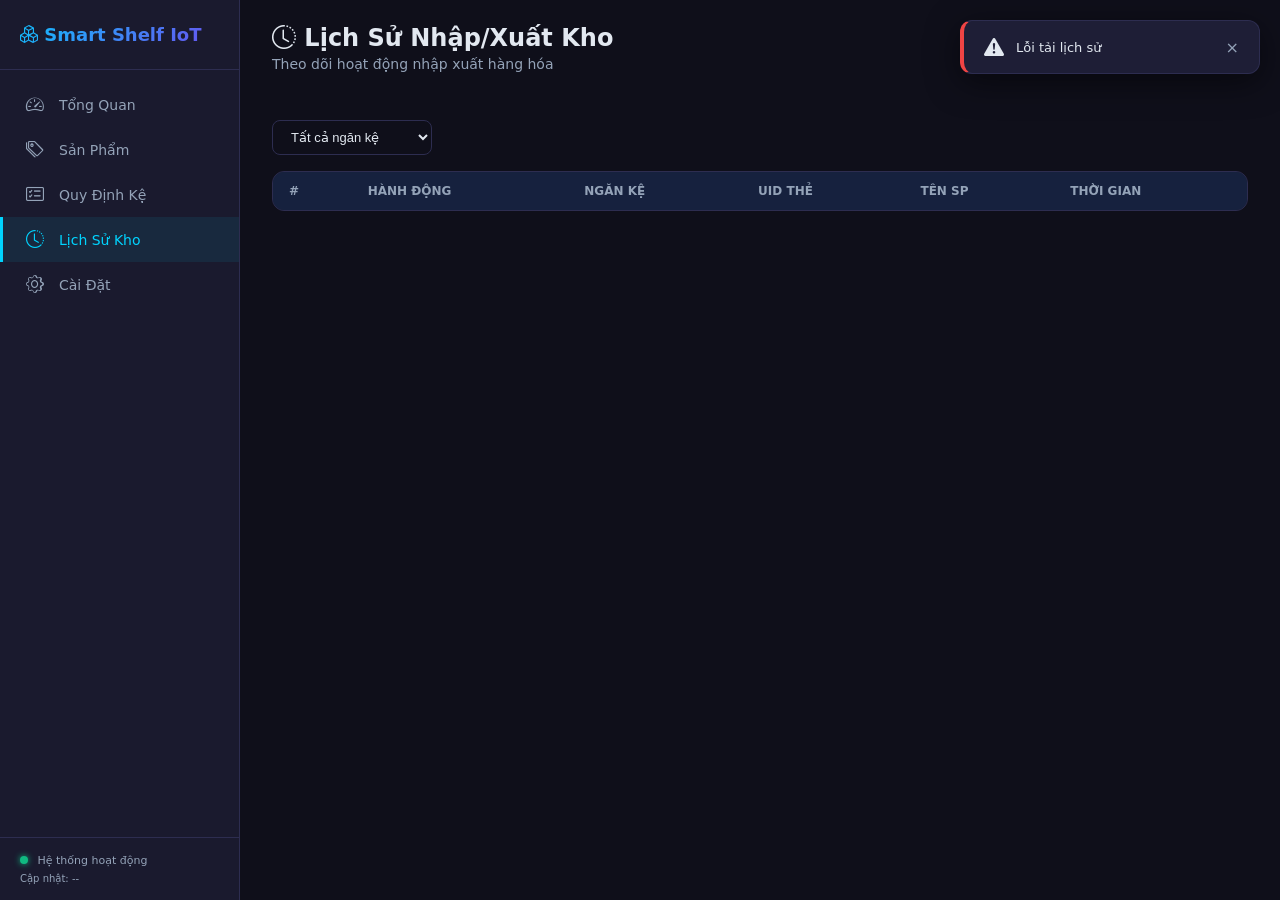
==== view/history.html @ f27b180f "code iot" ====
<!DOCTYPE html>
<html lang="vi">
<head>
<meta charset="UTF-8">
<meta name="viewport" content="width=device-width, initial-scale=1.0">
<title>Lịch Sử Kho - Smart Shelf IoT</title>
<link rel="stylesheet" href="https://cdn.jsdelivr.net/npm/bootstrap-icons@1.11.1/font/bootstrap-icons.css">
<link rel="stylesheet" href="css/style.css">
</head>
<body>

<aside class="sidebar">
  <div class="logo"><i class="bi bi-boxes"></i> Smart Shelf IoT</div>
  <nav>
    <a href="index.html"><span class="icon"><i class="bi bi-speedometer2"></i></span><span>Tổng Quan</span></a>
    <a href="products.html"><span class="icon"><i class="bi bi-tags"></i></span><span>Sản Phẩm</span></a>
    <a href="assign.html"><span class="icon"><i class="bi bi-card-checklist"></i></span><span>Quy Định Kệ</span></a>
    <a href="history.html" class="active"><span class="icon"><i class="bi bi-clock-history"></i></span><span>Lịch Sử Kho</span></a>
    <a href="settings.html"><span class="icon"><i class="bi bi-gear"></i></span><span>Cài Đặt</span></a>
  </nav>
  <div class="sys-info">
    <div><span class="dot on" id="sysStatus"></span> Hệ thống hoạt động</div>
    <div style="margin-top:6px;font-size:10px" id="lastUpdate">Cập nhật: --</div>
  </div>
</aside>

<div class="toast-container" id="toastContainer"></div>

<div class="modal-overlay" id="modalOverlay">
  <div class="modal">
    <div class="modal-header">
      <h2 id="modalTitle">Chi tiết</h2>
      <button class="close-btn" onclick="closeModal()">&times;</button>
    </div>
    <div class="modal-body" id="modalBody"></div>
  </div>
</div>

<div class="main">
  <div class="page-header">
    <h1><i class="bi bi-clock-history"></i> Lịch Sử Nhập/Xuất Kho</h1>
    <p>Theo dõi hoạt động nhập xuất hàng hóa</p>
  </div>
  <div class="stats-row" id="historyStats"></div>
  <div class="filter-bar">
    <select id="historyFilter" onchange="loadHistory()">
      <option value="">Tất cả ngăn kệ</option>
      <option value="1">Ngăn kệ #1</option>
      <option value="2">Ngăn kệ #2</option>
      <option value="3">Ngăn kệ #3</option>
      <option value="4">Ngăn kệ #4 (RFID)</option>
    </select>
  </div>
  <div class="table-wrap">
    <table>
      <thead><tr><th>#</th><th>Hành động</th><th>Ngăn kệ</th><th>UID Thẻ</th><th>Tên SP</th><th>Thời gian</th></tr></thead>
      <tbody id="historyTable"></tbody>
    </table>
  </div>
  <div id="historyPagination" style="display:flex;justify-content:center;align-items:center;gap:15px;margin-top:20px;"></div>
</div>

<script src="js/utils.js"></script>
<script src="js/toast.js"></script>
<script src="js/modal.js"></script>
<script src="js/history.js"></script>
<script>
loadHistorySummary();
loadHistory();
</script>

</body>
</html>
---- view/css/style.css ----
/* === Reset & Variables === */
*{margin:0;padding:0;box-sizing:border-box}
:root{
  --bg:#0f0f1a;--bg2:#1a1a2e;--bg3:#16213e;--card:#1e1e36;
  --accent:#00d4ff;--accent2:#7c3aed;--green:#10b981;--red:#ef4444;
  --orange:#f59e0b;--text:#e2e8f0;--text2:#94a3b8;--border:#2d2d50;
}
body{font-family:'Segoe UI',system-ui,-apple-system,sans-serif;background:var(--bg);color:var(--text);min-height:100vh;display:flex}

/* === Sidebar === */
.sidebar{width:240px;background:var(--bg2);border-right:1px solid var(--border);display:flex;flex-direction:column;position:fixed;height:100vh;z-index:100}
.sidebar .logo{padding:24px 20px;font-size:18px;font-weight:700;border-bottom:1px solid var(--border);background:linear-gradient(135deg,var(--accent),var(--accent2));-webkit-background-clip:text;-webkit-text-fill-color:transparent}
.sidebar nav{flex:1;padding:12px 0}
.sidebar nav a{display:flex;align-items:center;gap:12px;padding:12px 20px;color:var(--text2);text-decoration:none;transition:.2s;font-size:14px;border-left:3px solid transparent}
.sidebar nav a:hover,.sidebar nav a.active{background:rgba(0,212,255,.08);color:var(--accent);border-left-color:var(--accent)}
.sidebar nav a .icon{font-size:18px;width:24px;text-align:center}
.sidebar .sys-info{padding:16px 20px;border-top:1px solid var(--border);font-size:11px;color:var(--text2)}
.sidebar .sys-info .dot{width:8px;height:8px;border-radius:50%;display:inline-block;margin-right:6px}
.sidebar .sys-info .dot.on{background:var(--green);box-shadow:0 0 6px var(--green)}
.sidebar .sys-info .dot.off{background:var(--red)}

/* === Main Layout === */
.main{margin-left:240px;flex:1;min-height:100vh;padding:24px 32px}
.page{display:none}
.page.active{display:block}

/* === Page Header === */
.page-header{margin-bottom:24px}
.page-header h1{font-size:24px;font-weight:700;margin-bottom:4px}
.page-header p{color:var(--text2);font-size:14px}

/* === Stats Row === */
.stats-row{display:grid;grid-template-columns:repeat(auto-fit,minmax(200px,1fr));gap:16px;margin-bottom:24px}
.stat-card{background:var(--card);border:1px solid var(--border);border-radius:12px;padding:20px;display:flex;align-items:center;gap:16px;transition:.3s}
.stat-card:hover{transform:translateY(-2px);box-shadow:0 8px 24px rgba(0,0,0,.3)}
.stat-card .stat-icon{width:48px;height:48px;border-radius:12px;display:flex;align-items:center;justify-content:center;font-size:22px}
.stat-card .stat-icon.blue{background:rgba(0,212,255,.15)}
.stat-card .stat-icon.green{background:rgba(16,185,129,.15)}
.stat-card .stat-icon.red{background:rgba(239,68,68,.15)}
.stat-card .stat-icon.orange{background:rgba(245,158,11,.15)}
.stat-card .stat-val{font-size:28px;font-weight:700}
.stat-card .stat-label{font-size:12px;color:var(--text2);margin-top:2px}

/* === Shelf Grid === */
.shelf-grid{display:grid;grid-template-columns:repeat(2,1fr);gap:20px;margin-bottom:24px}
.shelf-card{background:var(--card);border:2px solid var(--border);border-radius:16px;padding:24px;cursor:pointer;transition:.3s;position:relative;overflow:hidden}
.shelf-card::before{content:'';position:absolute;top:0;left:0;right:0;height:3px}
.shelf-card.occupied{border-color:rgba(16,185,129,.4)}
.shelf-card.occupied::before{background:linear-gradient(90deg,var(--green),#34d399)}
.shelf-card.empty{border-color:rgba(239,68,68,.4)}
.shelf-card.empty::before{background:linear-gradient(90deg,var(--red),#f87171)}
.shelf-card:hover{transform:translateY(-3px);box-shadow:0 12px 32px rgba(0,0,0,.4)}
.shelf-card .shelf-header{display:flex;justify-content:space-between;align-items:center;margin-bottom:16px}
.shelf-card .shelf-title{font-size:16px;font-weight:600}
.shelf-card .shelf-badge{padding:4px 12px;border-radius:20px;font-size:11px;font-weight:600}
.shelf-card.occupied .shelf-badge{background:rgba(16,185,129,.2);color:var(--green)}
.shelf-card.empty .shelf-badge{background:rgba(239,68,68,.2);color:var(--red)}
.shelf-card .rfid-tag{position:absolute;top:12px;right:12px;background:linear-gradient(135deg,var(--accent),var(--accent2));color:#fff;padding:3px 8px;border-radius:6px;font-size:10px;font-weight:700}
.shelf-card .shelf-info{display:flex;flex-direction:column;gap:8px}
.shelf-card .shelf-info .info-row{display:flex;justify-content:space-between;align-items:center;font-size:13px}
.shelf-card .shelf-info .info-row .label{color:var(--text2)}
.shelf-card .shelf-info .info-row .value{font-weight:500}
.shelf-card .shelf-status-dot{width:12px;height:12px;border-radius:50%;display:inline-block;margin-right:8px}
.shelf-card.occupied .shelf-status-dot{background:var(--green);box-shadow:0 0 8px var(--green);animation:pulse 2s infinite}
.shelf-card.empty .shelf-status-dot{background:var(--red);box-shadow:0 0 8px var(--red);animation:pulse 2s infinite}
@keyframes pulse{0%,100%{opacity:1}50%{opacity:.5}}

/* === Toast === */
.toast-container{position:fixed;top:20px;right:20px;z-index:9999;display:flex;flex-direction:column;gap:10px}
.toast{background:var(--card);border:1px solid var(--border);border-radius:12px;padding:14px 20px;min-width:300px;box-shadow:0 8px 32px rgba(0,0,0,.5);animation:slideIn .3s ease;display:flex;align-items:center;gap:12px}
.toast.warn{border-left:4px solid var(--red)}
.toast.info{border-left:4px solid var(--accent)}
.toast.success{border-left:4px solid var(--green)}
.toast .toast-icon{font-size:20px}
.toast .toast-msg{font-size:13px;flex:1}
.toast .toast-close{cursor:pointer;color:var(--text2);font-size:16px}
@keyframes slideIn{from{transform:translateX(100%);opacity:0}to{transform:translateX(0);opacity:1}}

/* === Modal === */
.modal-overlay{position:fixed;inset:0;background:rgba(0,0,0,.6);z-index:1000;display:none;align-items:center;justify-content:center;animation:fadeIn .2s}
.modal-overlay.show{display:flex}
@keyframes fadeIn{from{opacity:0}to{opacity:1}}
.modal{background:var(--bg2);border:1px solid var(--border);border-radius:16px;width:90%;max-width:600px;max-height:85vh;overflow-y:auto;animation:modalIn .3s ease}
@keyframes modalIn{from{transform:scale(.9);opacity:0}to{transform:scale(1);opacity:1}}
.modal-header{display:flex;justify-content:space-between;align-items:center;padding:20px 24px;border-bottom:1px solid var(--border)}
.modal-header h2{font-size:18px}
.modal-header .close-btn{background:none;border:none;color:var(--text2);font-size:22px;cursor:pointer;padding:4px 8px;border-radius:8px}
.modal-header .close-btn:hover{background:rgba(255,255,255,.1)}
.modal-body{padding:24px}

/* === Tables === */
.table-wrap{background:var(--card);border:1px solid var(--border);border-radius:12px;overflow:hidden}
table{width:100%;border-collapse:collapse}
th{background:var(--bg3);padding:12px 16px;text-align:left;font-size:12px;text-transform:uppercase;color:var(--text2);font-weight:600}
td{padding:12px 16px;border-top:1px solid var(--border);font-size:13px}
tr:hover td{background:rgba(255,255,255,.02)}
.tag{padding:3px 10px;border-radius:6px;font-size:11px;font-weight:600}
.tag.nhap{background:rgba(16,185,129,.2);color:var(--green)}
.tag.xuat{background:rgba(239,68,68,.2);color:var(--red)}
.tag.in{background:rgba(16,185,129,.2);color:var(--green)}
.tag.out{background:rgba(245,158,11,.2);color:var(--orange)}

/* === Forms === */
.form-group{margin-bottom:16px}
.form-group label{display:block;font-size:13px;color:var(--text2);margin-bottom:6px}
.form-group input,.form-group select{width:100%;padding:10px 14px;background:var(--bg);border:1px solid var(--border);border-radius:8px;color:var(--text);font-size:14px;outline:none;transition:.2s}
.form-group input:focus,.form-group select:focus{border-color:var(--accent);box-shadow:0 0 0 3px rgba(0,212,255,.15)}

/* === Buttons === */
.btn{padding:10px 20px;border:none;border-radius:8px;font-size:13px;font-weight:600;cursor:pointer;transition:.2s;display:inline-flex;align-items:center;gap:6px}
.btn:hover{transform:translateY(-1px)}
.btn-primary{background:linear-gradient(135deg,var(--accent),var(--accent2));color:#fff}
.btn-danger{background:rgba(239,68,68,.2);color:var(--red);border:1px solid rgba(239,68,68,.3)}
.btn-danger:hover{background:rgba(239,68,68,.3)}
.btn-success{background:rgba(16,185,129,.2);color:var(--green);border:1px solid rgba(16,185,129,.3)}
.btn-success:hover{background:rgba(16,185,129,.3)}
.btn-sm{padding:6px 12px;font-size:12px}

/* === Shelf Assignment === */
.assign-grid{display:grid;grid-template-columns:repeat(2,1fr);gap:16px}
.assign-card{background:var(--card);border:1px solid var(--border);border-radius:12px;padding:20px}
.assign-card h3{font-size:15px;margin-bottom:12px;display:flex;align-items:center;gap:8px}
.assign-card .current{background:var(--bg);border-radius:8px;padding:12px;margin-bottom:12px;font-size:13px}
.assign-card .current .label{color:var(--text2);font-size:11px;margin-bottom:4px}
.assign-card .actions{display:flex;gap:8px;flex-wrap:wrap}

/* === Filter Bar === */
.filter-bar{display:flex;gap:12px;margin-bottom:16px;flex-wrap:wrap;align-items:center}
.filter-bar input,.filter-bar select{padding:8px 14px;background:var(--bg);border:1px solid var(--border);border-radius:8px;color:var(--text);font-size:13px;outline:none}
.filter-bar input:focus,.filter-bar select:focus{border-color:var(--accent)}

/* === Timeline === */
.timeline{padding:0;list-style:none}
.timeline li{position:relative;padding:0 0 16px 24px;border-left:2px solid var(--border)}
.timeline li:last-child{border-left:none;padding-bottom:0}
.timeline li::before{content:'';position:absolute;left:-5px;top:4px;width:10px;height:10px;border-radius:50%;background:var(--accent)}
.timeline li.nhap::before{background:var(--green)}
.timeline li.xuat::before{background:var(--red)}
.timeline .tl-time{font-size:11px;color:var(--text2)}
.timeline .tl-action{font-size:13px;margin-top:2px}

/* === Misc === */
.notif-badge{position:absolute;top:-4px;right:-4px;background:var(--red);color:#fff;width:18px;height:18px;border-radius:50%;font-size:10px;display:flex;align-items:center;justify-content:center;font-weight:700}
.nav-item-wrap{position:relative;display:inline-block}
.empty-state{text-align:center;padding:48px;color:var(--text2)}
.empty-state .icon{font-size:48px;margin-bottom:12px}

/* === Scrollbar === */
::-webkit-scrollbar{width:6px}
::-webkit-scrollbar-track{background:var(--bg)}
::-webkit-scrollbar-thumb{background:var(--border);border-radius:3px}
::-webkit-scrollbar-thumb:hover{background:var(--text2)}

/* === Responsive === */
@media(max-width:768px){
  .sidebar{width:60px}.sidebar .logo,.sidebar nav a span,.sidebar .sys-info{display:none}
  .sidebar nav a{justify-content:center;padding:14px 0;border-left:none;border-bottom:3px solid transparent}
  .sidebar nav a:hover,.sidebar nav a.active{border-bottom-color:var(--accent);border-left-color:transparent}
  .main{margin-left:60px;padding:16px}
  .shelf-grid,.assign-grid{grid-template-columns:1fr}
  .stats-row{grid-template-columns:repeat(2,1fr)}
}
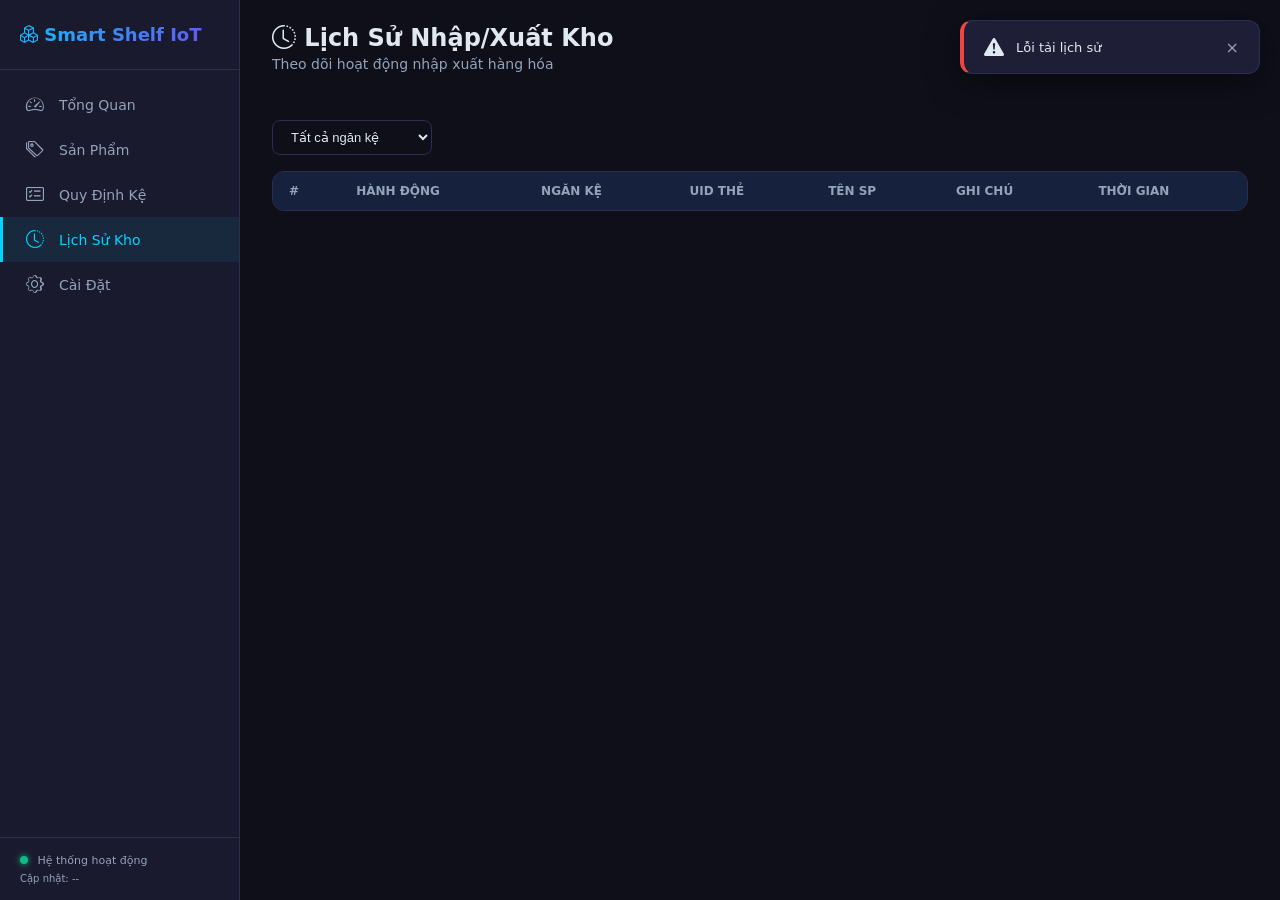
==== commit 1d102d03: "code nè" ====
--- a/view/history.html
+++ b/view/history.html
@@ -53,7 +53,7 @@
   </div>
   <div class="table-wrap">
     <table>
-      <thead><tr><th>#</th><th>Hành động</th><th>Ngăn kệ</th><th>UID Thẻ</th><th>Tên SP</th><th>Thời gian</th></tr></thead>
+      <thead><tr><th>#</th><th>Hành động</th><th>Ngăn kệ</th><th>UID Thẻ</th><th>Tên SP</th><th>Ghi chú</th><th>Thời gian</th></tr></thead>
       <tbody id="historyTable"></tbody>
     </table>
   </div>
--- a/view/css/style.css
+++ b/view/css/style.css
@@ -160,3 +160,7 @@
   .shelf-grid,.assign-grid{grid-template-columns:1fr}
   .stats-row{grid-template-columns:repeat(2,1fr)}
 }
+.tag.warn{background:rgba(245,158,11,.2);color:var(--orange)}
+.tag.sai{background:rgba(239,68,68,.2);color:var(--red)}
+#alertBox{margin-bottom:16px}
+.alert-item{background:rgba(239,68,68,.12);border:1px solid rgba(239,68,68,.4);color:var(--red);padding:10px 14px;border-radius:10px;font-size:13px;font-weight:600;margin-bottom:8px}
